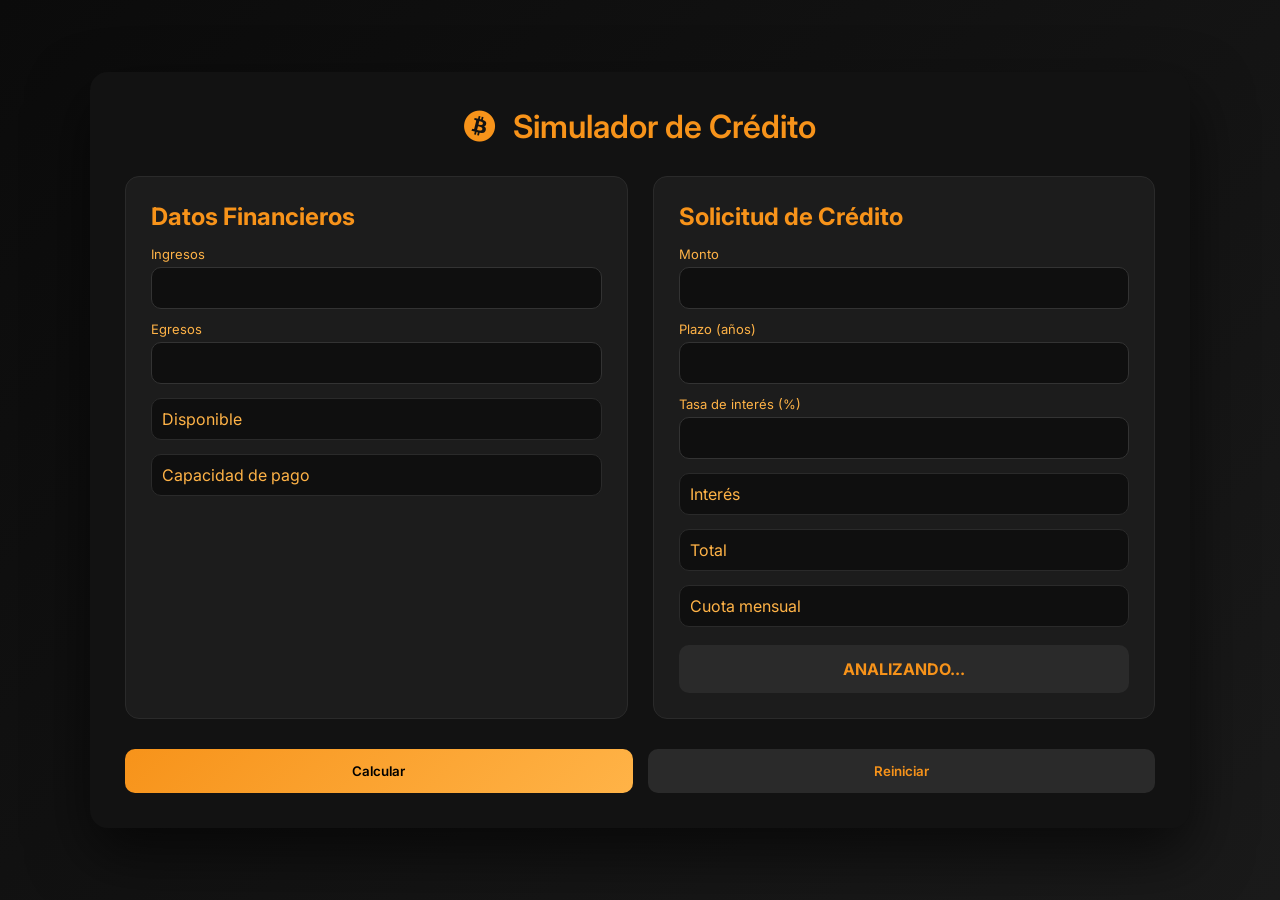
==== index.html @ a745819e "change name file html" ====
<!DOCTYPE html>
<html lang="es">
<head>
    <meta charset="UTF-8">
    <meta name="viewport" content="width=device-width, initial-scale=1.0">
    <title>Simulador de Crédito</title>
    <script src="simulador.js"></script>
    <script src="funciones.js"></script>


    <!-- Fuente moderna -->
    <link href="https://fonts.googleapis.com/css2?family=Inter:wght@300;400;600&display=swap" rel="stylesheet">

    <!-- Iconos -->
    <link rel="stylesheet" href="https://cdnjs.cloudflare.com/ajax/libs/font-awesome/6.5.0/css/all.min.css">

    <link rel="stylesheet" href="simulador.css">
</head>
<body>

<div class="container">

    <h1>
        <i class="fa-brands fa-bitcoin btc-icon"></i>
        Simulador de Crédito
    </h1>

    <div class="grid">

        <!-- IZQUIERDA -->
        <div class="section">
            <h2>Datos Financieros</h2>

            <label>Ingresos</label>
            <input type="text" id="txtIngresos">

            <label>Egresos</label>
            <input type="text" id="txtEgresos">

            <div class="result">
                <p>Disponible</p>
                <span id="spnDisponible"></span>
            </div>

            <div class="result">
                <p>Capacidad de pago</p>
                <span id="spnCapacidadPago"></span>
            </div>
        </div>

        <!-- DERECHA -->
        <div class="section">
            <h2>Solicitud de Crédito</h2>

            <label>Monto</label>
            <input type="text" id="txtMonto">

            <label>Plazo (años)</label>
            <input type="text" id="txtPlazo">

            <label>Tasa de interés (%)</label>
            <input type="text" id="txtTasaInteres">

            <div class="result">
                <p>Interés</p>
                <span id="spnInteresPagar"></span>
            </div>

            <div class="result">
                <p>Total</p>
                <span id="spnTotalPrestamo"></span>
            </div>

            <div class="result">
                <p>Cuota mensual</p>
                <span id="spnCuotaMensual"></span>
            </div>

            <div class="estado" id="spnEstadoCredito">
                ANALIZANDO...
            </div>
        </div>

    </div>

    <div class="buttons">
        <button class="primary" onclick="calcular()">Calcular</button>
        <button class="secondary" onclick="location.reload()">Reiniciar</button>
    </div>

</div>
</body>
</html>
---- simulador.css ----
* {
    box-sizing: border-box;
    margin: 0;
    padding: 0;
    font-family: "Inter", sans-serif;
}

body {
    background: linear-gradient(135deg, #0b0b0b, #1a1a1a);
    display: flex;
    justify-content: center;
    align-items: center;
    min-height: 100vh;
    color: #f7931a;
}

/* CONTENEDOR */
.container {
    width: 100%;
    max-width: 1100px;
    background: #121212;
    border-radius: 18px;
    padding: 35px;
    box-shadow: 0 25px 60px rgba(0,0,0,0.6);
}

/* TITULO */
h1 {
    text-align: center;
    margin-bottom: 30px;
    color: #f7931a;
    font-weight: 600;
}

/* ICONO BITCOIN */
.btc-icon {
    margin-right: 10px;
    color: #f7931a;
}

/* GRID */
.grid {
    display: grid;
    grid-template-columns: 1fr 1fr;
    gap: 25px;
}

/* TARJETAS */
.section {
    background: #1c1c1c;
    padding: 25px;
    border-radius: 14px;
    border: 1px solid #2a2a2a;
    transition: 0.3s;
}

.section:hover {
    transform: translateY(-5px);
    border-color: #f7931a;
}

.section h2 {
    margin-bottom: 15px;
    color: #f7931a;
}

/* LABELS */
label {
    display: block;
    margin-top: 12px;
    font-size: 13px;
    color: #ffb347; /* naranja más suave */
}

/* INPUTS */
input {
    width: 100%;
    padding: 12px;
    margin-top: 5px;
    border-radius: 10px;
    border: 1px solid #333;
    background: #0f0f0f;
    color: #f7931a;
    transition: 0.25s;
}

input:focus {
    outline: none;
    border-color: #f7931a;
    box-shadow: 0 0 0 2px rgba(247,147,26,0.3);
}

/* RESULTADOS */
.result {
    margin-top: 14px;
    padding: 10px;
    border-radius: 10px;
    background: #0f0f0f;
    display: flex;
    justify-content: space-between;
    border: 1px solid #2a2a2a;
}

.result p {
    color: #ffb347;
}

.result span {
    color: #f7931a;
    font-weight: bold;
}

/* ESTADO */
.estado {
    margin-top: 18px;
    padding: 14px;
    border-radius: 10px;
    text-align: center;
    font-weight: bold;
    background: #2a2a2a;
    color: #f7931a;
}

/* APROBADO / RECHAZADO */
.aprobado {
    background: #14532d;
    color: #22c55e;
}

.rechazado {
    background: #7f1d1d;
    color: #ef4444;
}

/* BOTONES */
.buttons {
    margin-top: 30px;
    display: flex;
    gap: 15px;
}

button {
    flex: 1;
    padding: 14px;
    border: none;
    border-radius: 10px;
    font-weight: 600;
    cursor: pointer;
    transition: 0.25s;
}

/* PRINCIPAL */
.primary {
    background: linear-gradient(135deg, #f7931a, #ffb347);
    color: black;
}

.primary:hover {
    transform: scale(1.05);
    box-shadow: 0 10px 25px rgba(247,147,26,0.5);
}

/* SECUNDARIO */
.secondary {
    background: #2a2a2a;
    color: #f7931a;
}

.secondary:hover {
    background: #3a3a3a;
}
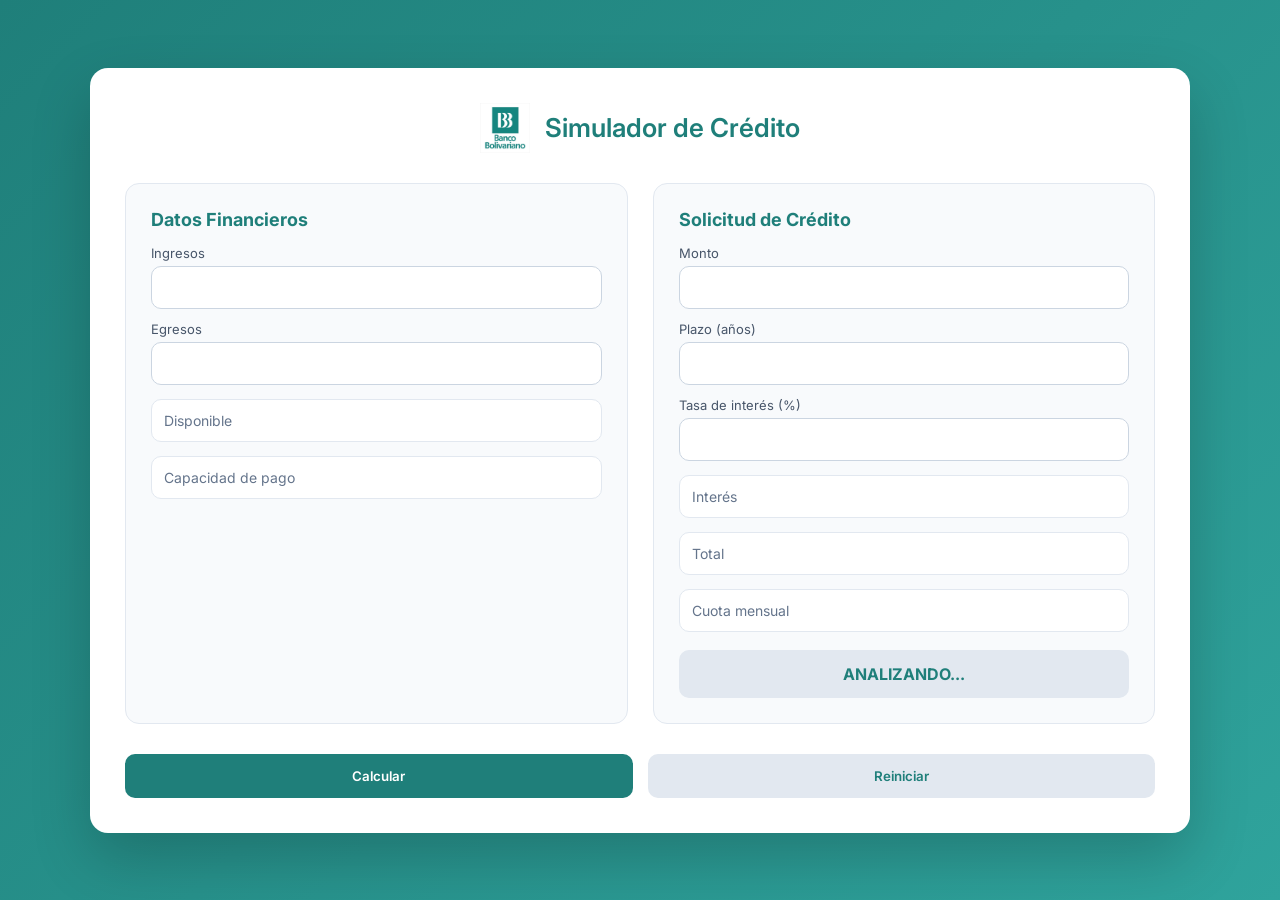
==== commit dc91e06f: "feat: upadte UI theme to Banco Bolivariano colors and branding" ====
--- a/index.html
+++ b/index.html
@@ -20,11 +20,10 @@
 
 <div class="container">
 
-    <h1>
-        <i class="fa-brands fa-bitcoin btc-icon"></i>
-        Simulador de Crédito
+    <h1 class="header">
+    <img src="logo-bancobolivariano.jpg" class="logo-banco">
+    Simulador de Crédito
     </h1>
-
     <div class="grid">
 
         <!-- IZQUIERDA -->
--- a/simulador.css
+++ b/simulador.css
@@ -6,36 +6,41 @@
 }
 
 body {
-    background: linear-gradient(135deg, #0b0b0b, #1a1a1a);
+    background: linear-gradient(135deg, #1f7f7a, #2fa39c);
     display: flex;
     justify-content: center;
     align-items: center;
     min-height: 100vh;
-    color: #f7931a;
+    padding: 20px;
 }
 
 /* CONTENEDOR */
 .container {
     width: 100%;
     max-width: 1100px;
-    background: #121212;
+    background: #ffffff;
     border-radius: 18px;
     padding: 35px;
-    box-shadow: 0 25px 60px rgba(0,0,0,0.6);
+    box-shadow: 0 25px 60px rgba(0,0,0,0.2);
 }
 
-/* TITULO */
-h1 {
-    text-align: center;
+/* HEADER */
+.header {
+    display: flex;
+    align-items: center;
+    justify-content: center;
+    gap: 15px;
     margin-bottom: 30px;
-    color: #f7931a;
+    color: #1f7f7a;
     font-weight: 600;
+    font-size: 26px;
 }
 
-/* ICONO BITCOIN */
-.btc-icon {
-    margin-right: 10px;
-    color: #f7931a;
+/* LOGO */
+.logo-banco {
+    width: 50px;
+    height: 50px;
+    object-fit: contain;
 }
 
 /* GRID */
@@ -47,21 +52,22 @@
 
 /* TARJETAS */
 .section {
-    background: #1c1c1c;
+    background: #f8fafc;
     padding: 25px;
     border-radius: 14px;
-    border: 1px solid #2a2a2a;
+    border: 1px solid #e2e8f0;
     transition: 0.3s;
 }
 
 .section:hover {
-    transform: translateY(-5px);
-    border-color: #f7931a;
+    transform: translateY(-4px);
+    border-color: #1f7f7a;
 }
 
 .section h2 {
     margin-bottom: 15px;
-    color: #f7931a;
+    color: #1f7f7a;
+    font-size: 18px;
 }
 
 /* LABELS */
@@ -69,7 +75,7 @@
     display: block;
     margin-top: 12px;
     font-size: 13px;
-    color: #ffb347; /* naranja más suave */
+    color: #475569;
 }
 
 /* INPUTS */
@@ -78,36 +84,38 @@
     padding: 12px;
     margin-top: 5px;
     border-radius: 10px;
-    border: 1px solid #333;
-    background: #0f0f0f;
-    color: #f7931a;
+    border: 1px solid #cbd5e1;
+    background: #ffffff;
+    color: #1e293b;
+    font-size: 14px;
     transition: 0.25s;
 }
 
 input:focus {
     outline: none;
-    border-color: #f7931a;
-    box-shadow: 0 0 0 2px rgba(247,147,26,0.3);
+    border-color: #1f7f7a;
+    box-shadow: 0 0 0 2px rgba(31,127,122,0.2);
 }
 
 /* RESULTADOS */
 .result {
     margin-top: 14px;
-    padding: 10px;
+    padding: 12px;
     border-radius: 10px;
-    background: #0f0f0f;
+    background: #ffffff;
     display: flex;
     justify-content: space-between;
-    border: 1px solid #2a2a2a;
+    border: 1px solid #e2e8f0;
+    font-size: 14px;
 }
 
 .result p {
-    color: #ffb347;
+    color: #64748b;
 }
 
 .result span {
-    color: #f7931a;
-    font-weight: bold;
+    color: #1f7f7a;
+    font-weight: 600;
 }
 
 /* ESTADO */
@@ -117,19 +125,20 @@
     border-radius: 10px;
     text-align: center;
     font-weight: bold;
-    background: #2a2a2a;
-    color: #f7931a;
+    background: #e2e8f0;
+    color: #1f7f7a;
 }
 
-/* APROBADO / RECHAZADO */
+/* APROBADO */
 .aprobado {
-    background: #14532d;
-    color: #22c55e;
+    background: #d1fae5;
+    color: #065f46;
 }
 
+/* RECHAZADO */
 .rechazado {
-    background: #7f1d1d;
-    color: #ef4444;
+    background: #fee2e2;
+    color: #991b1b;
 }
 
 /* BOTONES */
@@ -149,23 +158,39 @@
     transition: 0.25s;
 }
 
-/* PRINCIPAL */
+/* BOTÓN PRINCIPAL */
 .primary {
-    background: linear-gradient(135deg, #f7931a, #ffb347);
-    color: black;
+    background: #1f7f7a;
+    color: white;
 }
 
 .primary:hover {
-    transform: scale(1.05);
-    box-shadow: 0 10px 25px rgba(247,147,26,0.5);
+    background: #186661;
+    transform: scale(1.03);
 }
 
-/* SECUNDARIO */
+/* BOTÓN SECUNDARIO */
 .secondary {
-    background: #2a2a2a;
-    color: #f7931a;
+    background: #e2e8f0;
+    color: #1f7f7a;
 }
 
 .secondary:hover {
-    background: #3a3a3a;
+    background: #cbd5e1;
+}
+
+/* RESPONSIVE */
+@media (max-width: 600px) {
+    .grid {
+        grid-template-columns: 1fr;
+    }
+
+    .header {
+        font-size: 20px;
+        flex-direction: column;
+    }
+
+    .buttons {
+        flex-direction: column;
+    }
 }
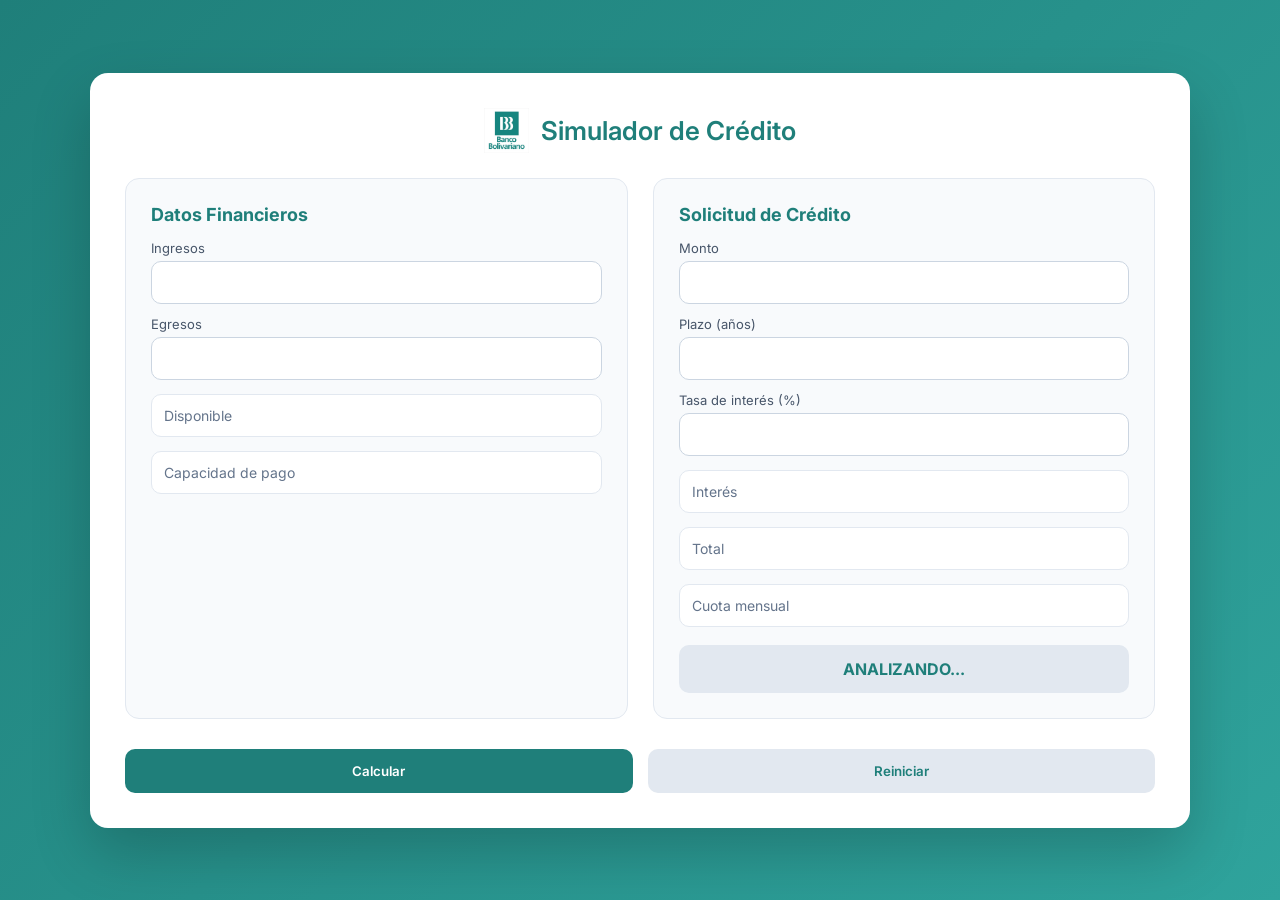
==== commit c7bce17c: "nombre del html corregido para verificación de vercel" ====
--- a/index.html
+++ b/index.html
@@ -3,12 +3,8 @@
 <head>
     <meta charset="UTF-8">
     <meta name="viewport" content="width=device-width, initial-scale=1.0">
-    <title>Simulador de Crédito</title>
-    <script src="simulador.js"></script>
-    <script src="funciones.js"></script>
 
-
-    <!-- Fuente moderna -->
+    <!-- Fuente -->
     <link href="https://fonts.googleapis.com/css2?family=Inter:wght@300;400;600&display=swap" rel="stylesheet">
 
     <!-- Iconos -->
@@ -20,10 +16,12 @@
 
 <div class="container">
 
-    <h1 class="header">
-    <img src="logo-bancobolivariano.jpg" class="logo-banco">
-    Simulador de Crédito
-    </h1>
+    <!-- ✅ HEADER CORRECTO -->
+    <div class="header">
+        <img src="logo-bancobolivariano.jpg" class="logo-banco">
+        <span>Simulador de Crédito</span>
+    </div>
+
     <div class="grid">
 
         <!-- IZQUIERDA -->
@@ -31,10 +29,12 @@
             <h2>Datos Financieros</h2>
 
             <label>Ingresos</label>
-            <input type="text" id="txtIngresos">
+            <input type="text" id="txtIngresos" onblur="validarCampo(this)">
+            <span class="error-msg" id="error-txtIngresos"></span>
 
             <label>Egresos</label>
-            <input type="text" id="txtEgresos">
+            <input type="text" id="txtEgresos" onblur="validarCampo(this)">
+            <span class="error-msg" id="error-txtEgresos"></span>
 
             <div class="result">
                 <p>Disponible</p>
@@ -52,13 +52,16 @@
             <h2>Solicitud de Crédito</h2>
 
             <label>Monto</label>
-            <input type="text" id="txtMonto">
+            <input type="text" id="txtMonto" onblur="validarCampo(this)">
+            <span class="error-msg" id="error-txtMonto"></span>
 
             <label>Plazo (años)</label>
-            <input type="text" id="txtPlazo">
+            <input type="text" id="txtPlazo" onblur="validarCampo(this)">
+            <span class="error-msg" id="error-txtPlazo"></span>
 
             <label>Tasa de interés (%)</label>
-            <input type="text" id="txtTasaInteres">
+            <input type="text" id="txtTasaInteres" onblur="validarCampo(this)">
+            <span class="error-msg" id="error-txtTasaInteres"></span>
 
             <div class="result">
                 <p>Interés</p>
@@ -88,5 +91,9 @@
     </div>
 
 </div>
+
+<script src="simulador.js"></script>
+<script src="funciones.js"></script>
+
 </body>
 </html>
--- a/simulador.css
+++ b/simulador.css
@@ -29,8 +29,8 @@
     display: flex;
     align-items: center;
     justify-content: center;
-    gap: 15px;
-    margin-bottom: 30px;
+    gap: 12px;
+    margin-bottom: 25px;
     color: #1f7f7a;
     font-weight: 600;
     font-size: 26px;
@@ -38,8 +38,8 @@
 
 /* LOGO */
 .logo-banco {
-    width: 50px;
-    height: 50px;
+    width: 45px;
+    height: 45px;
     object-fit: contain;
 }
 
@@ -97,6 +97,19 @@
     box-shadow: 0 0 0 2px rgba(31,127,122,0.2);
 }
 
+/* ERRORES */
+.error-msg {
+    display: block;
+    margin-top: 5px;
+    font-size: 12px;
+    color: red;
+    font-style: italic;
+}
+
+.input-error {
+    border-color: red !important;
+}
+
 /* RESULTADOS */
 .result {
     margin-top: 14px;
@@ -129,13 +142,11 @@
     color: #1f7f7a;
 }
 
-/* APROBADO */
 .aprobado {
     background: #d1fae5;
     color: #065f46;
 }
 
-/* RECHAZADO */
 .rechazado {
     background: #fee2e2;
     color: #991b1b;
@@ -158,7 +169,6 @@
     transition: 0.25s;
 }
 
-/* BOTÓN PRINCIPAL */
 .primary {
     background: #1f7f7a;
     color: white;
@@ -169,7 +179,6 @@
     transform: scale(1.03);
 }
 
-/* BOTÓN SECUNDARIO */
 .secondary {
     background: #e2e8f0;
     color: #1f7f7a;
@@ -186,8 +195,13 @@
     }
 
     .header {
+        flex-direction: column;
         font-size: 20px;
-        flex-direction: column;
+    }
+
+    .logo-banco {
+        width: 40px;
+        height: 40px;
     }
 
     .buttons {
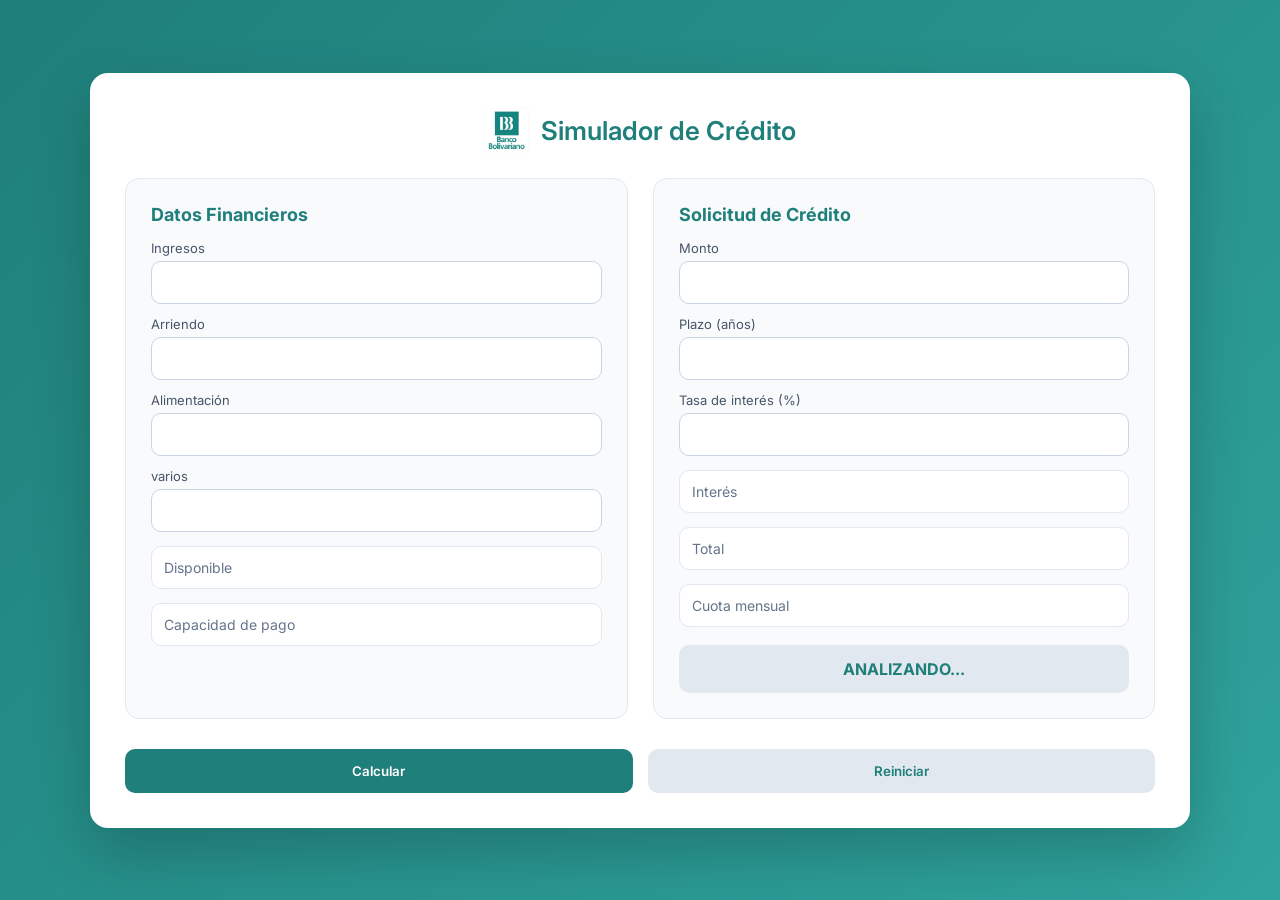
==== commit e148faf9: "feat: changed the exchange rate for expenses related to rent, food, and other costs" ====
--- a/index.html
+++ b/index.html
@@ -11,6 +11,10 @@
     <link rel="stylesheet" href="https://cdnjs.cloudflare.com/ajax/libs/font-awesome/6.5.0/css/all.min.css">
 
     <link rel="stylesheet" href="simulador.css">
+
+    <script src="simulador.js"></script>
+    <script src="funciones.js"></script>
+
 </head>
 <body>
 
@@ -32,9 +36,17 @@
             <input type="text" id="txtIngresos" onblur="validarCampo(this)">
             <span class="error-msg" id="error-txtIngresos"></span>
 
-            <label>Egresos</label>
-            <input type="text" id="txtEgresos" onblur="validarCampo(this)">
-            <span class="error-msg" id="error-txtEgresos"></span>
+            <label>Arriendo</label>
+            <input type="text" id="txtArriendo" onblur="validarCampo(this)">
+            <span class="error-msg" id="error-txtArriendo"></span>
+
+            <label>Alimentación</label>
+            <input type="text" id="txtAlimentacion" onblur="validarCampo(this)">
+            <span class="error-msg" id="error-txtAlimentacion"></span>
+
+            <label>varios</label>
+            <input type="text" id="txtVarios" onblur="validarCampo(this)">
+            <span class="error-msg" id="error-txtVarios"></span>
 
             <div class="result">
                 <p>Disponible</p>
@@ -92,8 +104,5 @@
 
 </div>
 
-<script src="simulador.js"></script>
-<script src="funciones.js"></script>
-
 </body>
 </html>
